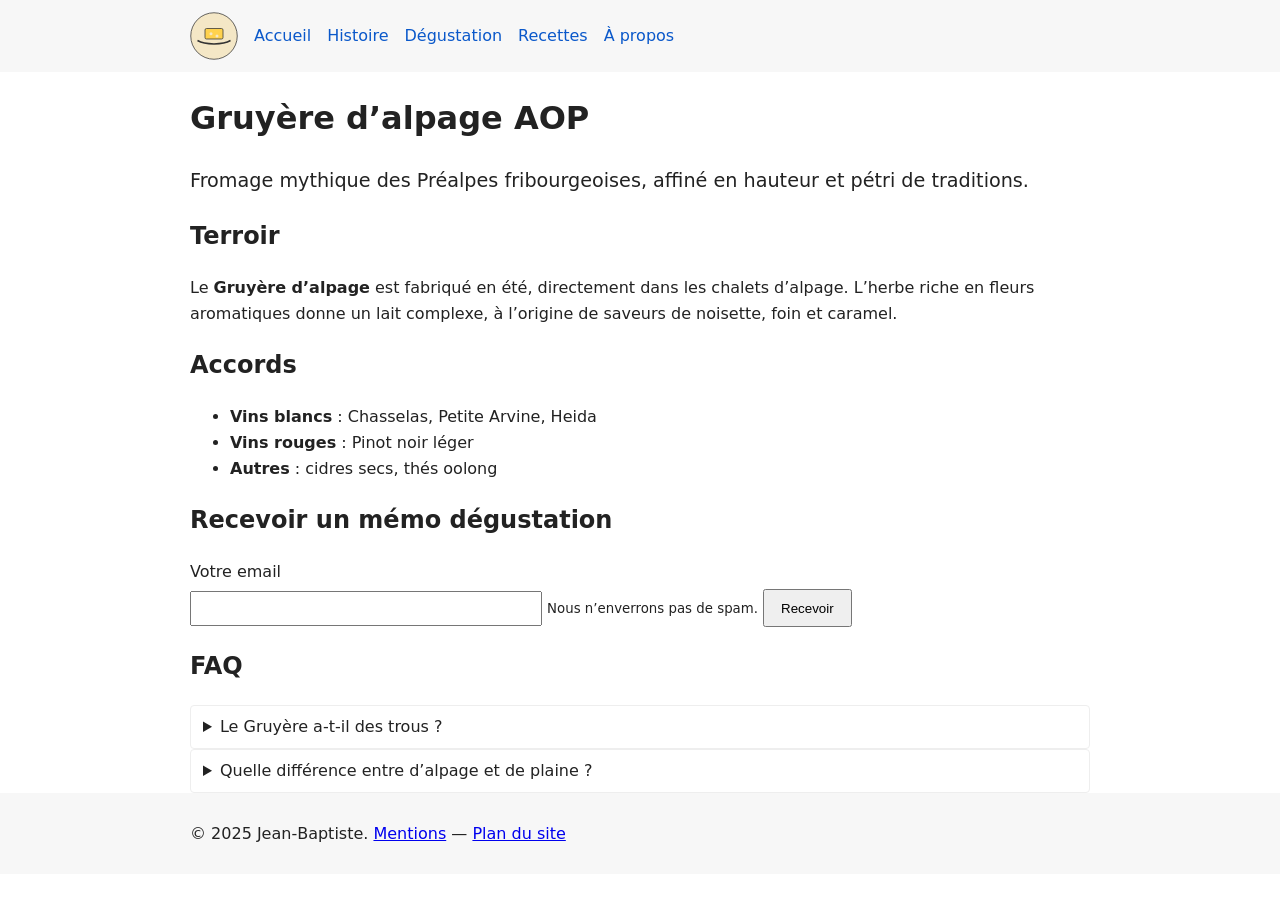
==== index.html @ f2e2c59f "Add files via upload" ====
<!doctype html>
<html lang="fr">
<head>
  <meta charset="utf-8">
  <meta name="viewport" content="width=device-width, initial-scale=1">
  <title>Gruyère d’alpage — Guide gourmand</title>
  <meta name="description" content="Découvrez l’histoire, le goût et les accords du Gruyère d’alpage AOP : terroir, fabrication, recettes et adresses pour bien le savourer.">
  <meta name="author" content="Jean‑Baptiste">
  <link rel="icon" href="/assets/images/logo.svg" type="image/svg+xml">
  <!-- Open Graph -->
  <meta property="og:title" content="Gruyère d’alpage — Guide gourmand">
  <meta property="og:description" content="Découvrez l’histoire, le goût et les accords du Gruyère d’alpage AOP : terroir, fabrication, recettes et adresses pour bien le savourer.">
  <meta property="og:type" content="website">
  <meta property="og:url" content="https://example.com/">
  <meta property="og:image" content="https://example.com/assets/images/og-image.jpg">
  <!-- Twitter -->
  <meta name="twitter:card" content="summary_large_image">
  <meta name="twitter:title" content="Gruyère d’alpage — Guide gourmand">
  <meta name="twitter:description" content="Découvrez l’histoire, le goût et les accords du Gruyère d’alpage AOP : terroir, fabrication, recettes et adresses pour bien le savourer.">
  <meta name="theme-color" content="#ffffff">
  <link rel="preload" href="/assets/styles.css" as="style">
  <link rel="stylesheet" href="/assets/styles.css">
  <link rel="manifest" href="/manifest.webmanifest">
</head>
<body>
  <a class="skip-link" href="#main">Aller au contenu</a>
  <header class="site-header" role="banner">
    <div class="container">
      <img src="/assets/images/logo.svg" alt="Logo Gruyère d’alpage" width="48" height="48" />
      <nav aria-label="Principale">
        <ul class="nav">
          <li><a href="/">Accueil</a></li>
          <li><a href="/histoire.html">Histoire</a></li>
          <li><a href="/degustation.html">Dégustation</a></li>
          <li><a href="/recettes.html">Recettes</a></li>
          <li><a href="/a-propos.html">À propos</a></li>
        </ul>
      </nav>
    </div>
  </header>

  <main id="main" class="container flow">
    <h1>Gruyère d’alpage AOP</h1>
    <p class="lead">Fromage mythique des Préalpes fribourgeoises, affiné en hauteur et pétri de traditions.</p>

    <section aria-labelledby="terroir">
      <h2 id="terroir">Terroir</h2>
      <p>Le <strong>Gruyère d’alpage</strong> est fabriqué en été, directement dans les chalets d’alpage. L’herbe riche en fleurs
      aromatiques donne un lait complexe, à l’origine de saveurs de noisette, foin et caramel.</p>
    </section>

    <section aria-labelledby="accords">
      <h2 id="accords">Accords</h2>
      <ul>
        <li><strong>Vins blancs</strong> : Chasselas, Petite Arvine, Heida</li>
        <li><strong>Vins rouges</strong> : Pinot noir léger</li>
        <li><strong>Autres</strong> : cidres secs, thés oolong</li>
      </ul>
    </section>

    <section aria-labelledby="cta">
      <h2 id="cta">Recevoir un mémo dégustation</h2>
      <form id="contact" action="mailto:example@example.com" method="post" enctype="text/plain">
        <label for="email">Votre email</label>
        <input id="email" name="email" type="email" required aria-describedby="emailHelp">
        <small id="emailHelp">Nous n’enverrons pas de spam.</small>
        <button type="submit">Recevoir</button>
      </form>
    </section>

    <section aria-labelledby="faq">
      <h2 id="faq">FAQ</h2>
      <details>
        <summary>Le Gruyère a-t‑il des trous ?</summary>
        <p>Non. Les trous sont typiques de l’Emmental. Le Gruyère traditionnellement n’en a pas.</p>
      </details>
      <details>
        <summary>Quelle différence entre d’alpage et de plaine ?</summary>
        <p>La période (été), le lieu de fabrication (chalets d’altitude) et donc le lait et les saveurs diffèrent.</p>
      </details>
    </section>
  </main>

  <footer class="site-footer">
    <div class="container">
      <p>&copy; 2025 Jean‑Baptiste. <a href="/a-propos.html">Mentions</a> — <a href="/sitemap.xml">Plan du site</a></p>
    </div>
  </footer>

  <script src="/assets/script.js" defer></script>
</body>
</html>
---- assets/styles.css ----
/* Minimal, accessible, responsive CSS */
* { box-sizing: border-box; }
html { font-family: system-ui, -apple-system, Segoe UI, Roboto, sans-serif; line-height: 1.6; }
body { margin: 0; color: #222; background: #fff; }
.container { width: min(100% - 2rem, 900px); margin-inline: auto; }
.site-header, .site-footer { background: #f7f7f7; }
.site-header .container, .site-footer .container { display: flex; align-items: center; gap: 1rem; padding: .75rem 0; }
.nav { list-style: none; display: flex; gap: 1rem; padding: 0; margin: 0; }
.nav a { text-decoration: none; color: #0a58ca; }
.nav a:focus, .nav a:hover { text-decoration: underline; }
.flow > * + * { margin-top: 1rem; }
.lead { font-size: 1.2rem; }
.skip-link { position: absolute; left: -999px; top: auto; }
.skip-link:focus { left: 1rem; top: 1rem; background: #000; color: #fff; padding: .5rem; }
label { display:block; margin:.5rem 0 .25rem; }
input[type=email] { padding:.5rem; width: 100%; max-width: 22rem; }
button { padding:.6rem 1rem; cursor: pointer; }
details { border: 1px solid #eee; padding: .5rem .75rem; border-radius: .25rem; }
.note { background: #fff2cc; padding: .75rem; border-left: 4px solid #ffd24d; }
img { max-width: 100%; height: auto; }
---- assets/styles.css ----
/* Minimal, accessible, responsive CSS */
* { box-sizing: border-box; }
html { font-family: system-ui, -apple-system, Segoe UI, Roboto, sans-serif; line-height: 1.6; }
body { margin: 0; color: #222; background: #fff; }
.container { width: min(100% - 2rem, 900px); margin-inline: auto; }
.site-header, .site-footer { background: #f7f7f7; }
.site-header .container, .site-footer .container { display: flex; align-items: center; gap: 1rem; padding: .75rem 0; }
.nav { list-style: none; display: flex; gap: 1rem; padding: 0; margin: 0; }
.nav a { text-decoration: none; color: #0a58ca; }
.nav a:focus, .nav a:hover { text-decoration: underline; }
.flow > * + * { margin-top: 1rem; }
.lead { font-size: 1.2rem; }
.skip-link { position: absolute; left: -999px; top: auto; }
.skip-link:focus { left: 1rem; top: 1rem; background: #000; color: #fff; padding: .5rem; }
label { display:block; margin:.5rem 0 .25rem; }
input[type=email] { padding:.5rem; width: 100%; max-width: 22rem; }
button { padding:.6rem 1rem; cursor: pointer; }
details { border: 1px solid #eee; padding: .5rem .75rem; border-radius: .25rem; }
.note { background: #fff2cc; padding: .75rem; border-left: 4px solid #ffd24d; }
img { max-width: 100%; height: auto; }
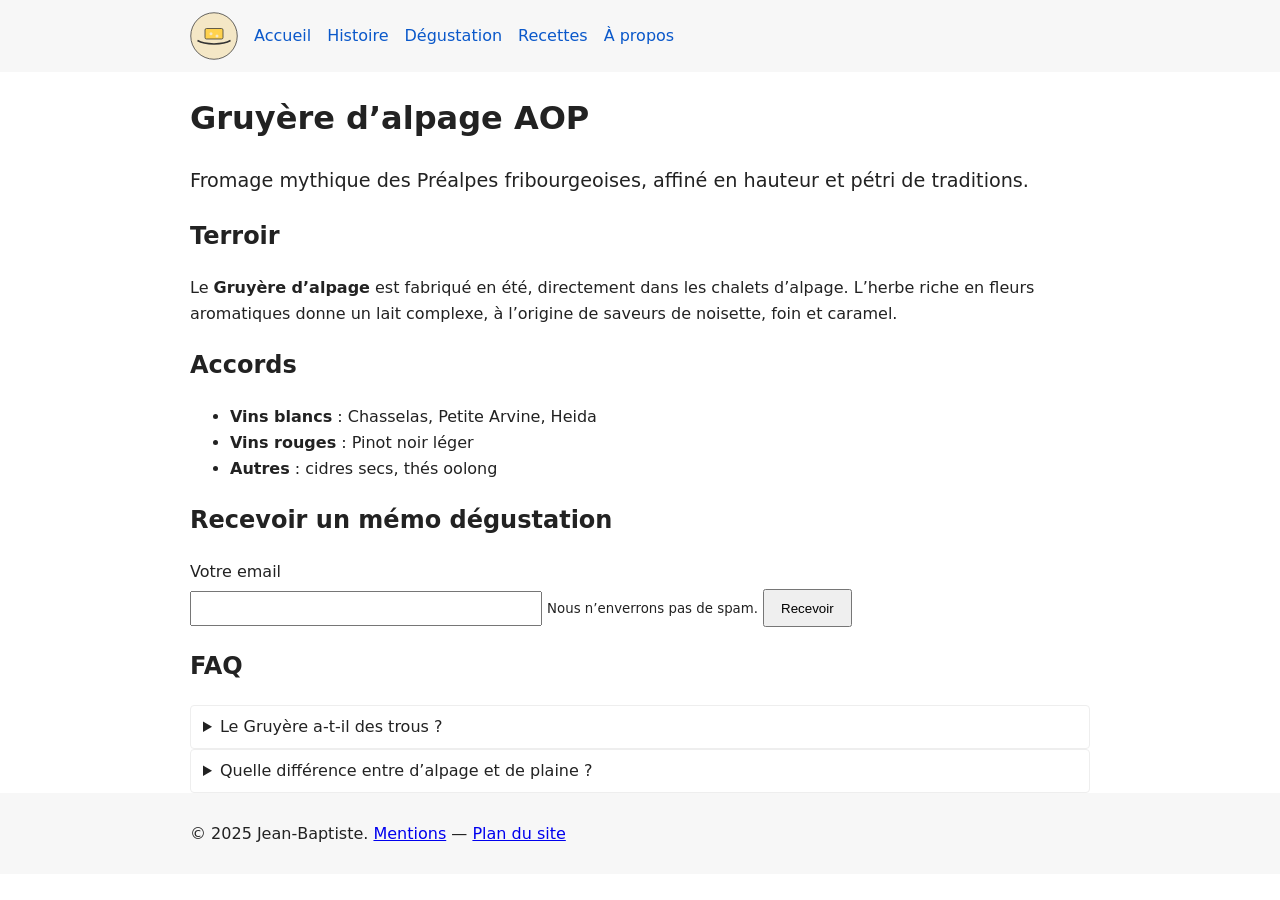
==== commit 62317b85: "Update index.html" ====
--- a/index.html
+++ b/index.html
@@ -2,6 +2,7 @@
 <html lang="fr">
 <head>
   <meta charset="utf-8">
+  <base href="https://delezejb.github.io/gruyere-cool/">
   <meta name="viewport" content="width=device-width, initial-scale=1">
   <title>Gruyère d’alpage — Guide gourmand</title>
   <meta name="description" content="Découvrez l’histoire, le goût et les accords du Gruyère d’alpage AOP : terroir, fabrication, recettes et adresses pour bien le savourer.">
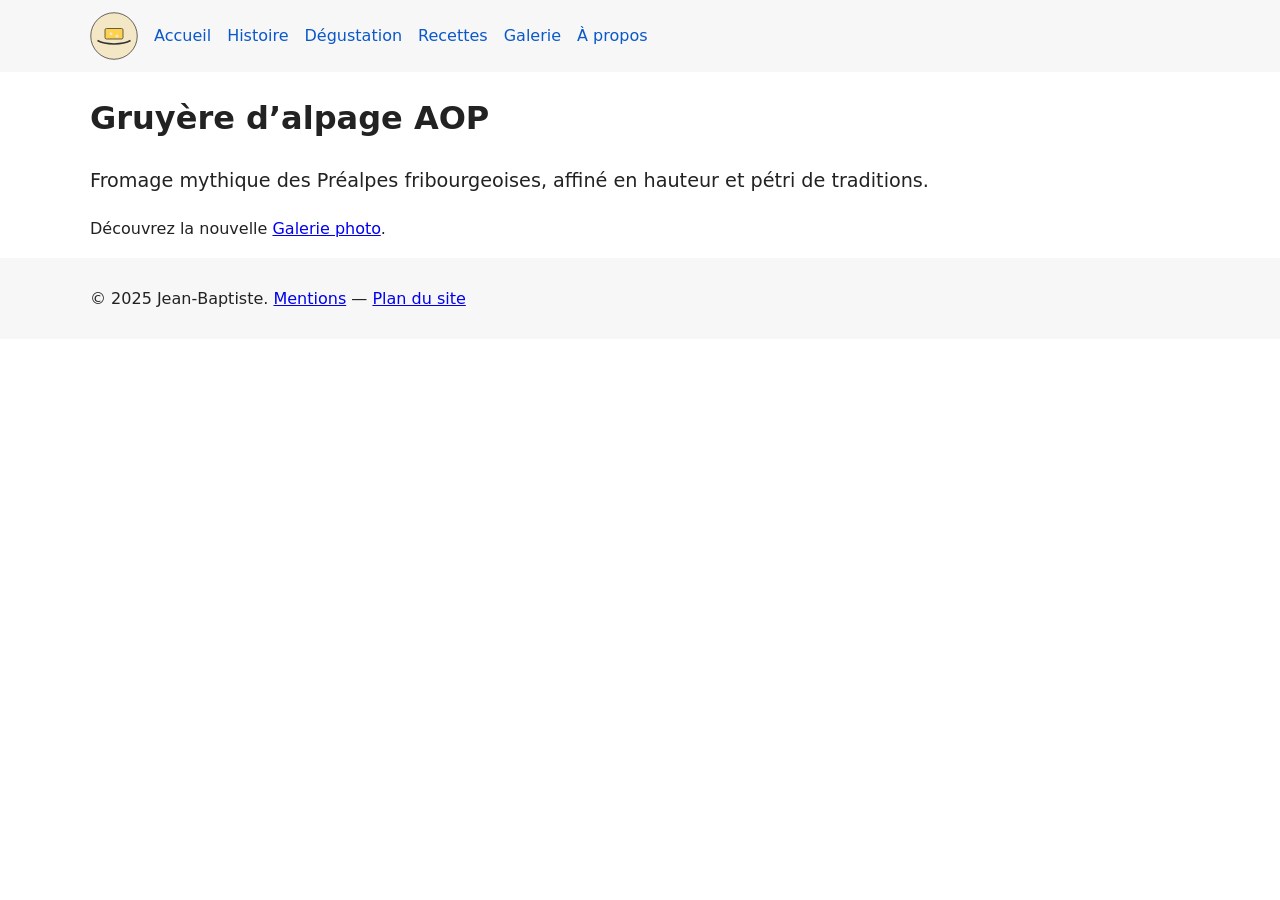
==== commit 95e2b89a: "Add files via upload" ====
--- a/index.html
+++ b/index.html
@@ -6,88 +6,49 @@
   <meta name="viewport" content="width=device-width, initial-scale=1">
   <title>Gruyère d’alpage — Guide gourmand</title>
   <meta name="description" content="Découvrez l’histoire, le goût et les accords du Gruyère d’alpage AOP : terroir, fabrication, recettes et adresses pour bien le savourer.">
-  <meta name="author" content="Jean‑Baptiste">
-  <link rel="icon" href="/assets/images/logo.svg" type="image/svg+xml">
-  <!-- Open Graph -->
   <meta property="og:title" content="Gruyère d’alpage — Guide gourmand">
   <meta property="og:description" content="Découvrez l’histoire, le goût et les accords du Gruyère d’alpage AOP : terroir, fabrication, recettes et adresses pour bien le savourer.">
   <meta property="og:type" content="website">
-  <meta property="og:url" content="https://example.com/">
-  <meta property="og:image" content="https://example.com/assets/images/og-image.jpg">
-  <!-- Twitter -->
-  <meta name="twitter:card" content="summary_large_image">
-  <meta name="twitter:title" content="Gruyère d’alpage — Guide gourmand">
-  <meta name="twitter:description" content="Découvrez l’histoire, le goût et les accords du Gruyère d’alpage AOP : terroir, fabrication, recettes et adresses pour bien le savourer.">
-  <meta name="theme-color" content="#ffffff">
-  <link rel="preload" href="/assets/styles.css" as="style">
-  <link rel="stylesheet" href="/assets/styles.css">
-  <link rel="manifest" href="/manifest.webmanifest">
+  <meta property="og:url" content="https://delezejb.github.io/gruyere-cool/">
+  <meta property="og:image" content="https://delezejb.github.io/gruyere-cool/assets/images/og-image.jpg">
+
+  <link rel="icon" href="assets/images/logo.svg" type="image/svg+xml">
+  <link rel="preload" href="assets/styles.css" as="style">
+  <link rel="stylesheet" href="assets/styles.css">
+  <link rel="manifest" href="manifest.webmanifest">
 </head>
 <body>
   <a class="skip-link" href="#main">Aller au contenu</a>
   <header class="site-header" role="banner">
     <div class="container">
-      <img src="/assets/images/logo.svg" alt="Logo Gruyère d’alpage" width="48" height="48" />
+      <img src="assets/images/logo.svg" alt="Logo Gruyère d’alpage" width="48" height="48" />
       <nav aria-label="Principale">
         <ul class="nav">
-          <li><a href="/">Accueil</a></li>
-          <li><a href="/histoire.html">Histoire</a></li>
-          <li><a href="/degustation.html">Dégustation</a></li>
-          <li><a href="/recettes.html">Recettes</a></li>
-          <li><a href="/a-propos.html">À propos</a></li>
+          <li><a href="index.html">Accueil</a></li>
+          <li><a href="histoire.html">Histoire</a></li>
+          <li><a href="degustation.html">Dégustation</a></li>
+          <li><a href="recettes.html">Recettes</a></li>
+          <li><a href="galerie.html">Galerie</a></li>
+          <li><a href="a-propos.html">À propos</a></li>
         </ul>
       </nav>
     </div>
   </header>
 
   <main id="main" class="container flow">
+
     <h1>Gruyère d’alpage AOP</h1>
     <p class="lead">Fromage mythique des Préalpes fribourgeoises, affiné en hauteur et pétri de traditions.</p>
+    <p>Découvrez la nouvelle <a href="galerie.html">Galerie photo</a>.</p>
 
-    <section aria-labelledby="terroir">
-      <h2 id="terroir">Terroir</h2>
-      <p>Le <strong>Gruyère d’alpage</strong> est fabriqué en été, directement dans les chalets d’alpage. L’herbe riche en fleurs
-      aromatiques donne un lait complexe, à l’origine de saveurs de noisette, foin et caramel.</p>
-    </section>
-
-    <section aria-labelledby="accords">
-      <h2 id="accords">Accords</h2>
-      <ul>
-        <li><strong>Vins blancs</strong> : Chasselas, Petite Arvine, Heida</li>
-        <li><strong>Vins rouges</strong> : Pinot noir léger</li>
-        <li><strong>Autres</strong> : cidres secs, thés oolong</li>
-      </ul>
-    </section>
-
-    <section aria-labelledby="cta">
-      <h2 id="cta">Recevoir un mémo dégustation</h2>
-      <form id="contact" action="mailto:example@example.com" method="post" enctype="text/plain">
-        <label for="email">Votre email</label>
-        <input id="email" name="email" type="email" required aria-describedby="emailHelp">
-        <small id="emailHelp">Nous n’enverrons pas de spam.</small>
-        <button type="submit">Recevoir</button>
-      </form>
-    </section>
-
-    <section aria-labelledby="faq">
-      <h2 id="faq">FAQ</h2>
-      <details>
-        <summary>Le Gruyère a-t‑il des trous ?</summary>
-        <p>Non. Les trous sont typiques de l’Emmental. Le Gruyère traditionnellement n’en a pas.</p>
-      </details>
-      <details>
-        <summary>Quelle différence entre d’alpage et de plaine ?</summary>
-        <p>La période (été), le lieu de fabrication (chalets d’altitude) et donc le lait et les saveurs diffèrent.</p>
-      </details>
-    </section>
   </main>
 
   <footer class="site-footer">
     <div class="container">
-      <p>&copy; 2025 Jean‑Baptiste. <a href="/a-propos.html">Mentions</a> — <a href="/sitemap.xml">Plan du site</a></p>
+      <p>&copy; 2025 Jean‑Baptiste. <a href="a-propos.html">Mentions</a> — <a href="sitemap.xml">Plan du site</a></p>
     </div>
   </footer>
 
-  <script src="/assets/script.js" defer></script>
+  <script src="assets/script.js" defer></script>
 </body>
 </html>
--- a/assets/styles.css
+++ b/assets/styles.css
@@ -2,10 +2,10 @@
 * { box-sizing: border-box; }
 html { font-family: system-ui, -apple-system, Segoe UI, Roboto, sans-serif; line-height: 1.6; }
 body { margin: 0; color: #222; background: #fff; }
-.container { width: min(100% - 2rem, 900px); margin-inline: auto; }
+.container { width: min(100% - 2rem, 1100px); margin-inline: auto; }
 .site-header, .site-footer { background: #f7f7f7; }
 .site-header .container, .site-footer .container { display: flex; align-items: center; gap: 1rem; padding: .75rem 0; }
-.nav { list-style: none; display: flex; gap: 1rem; padding: 0; margin: 0; }
+.nav { list-style: none; display: flex; gap: 1rem; padding: 0; margin: 0; flex-wrap: wrap; }
 .nav a { text-decoration: none; color: #0a58ca; }
 .nav a:focus, .nav a:hover { text-decoration: underline; }
 .flow > * + * { margin-top: 1rem; }
@@ -18,3 +18,31 @@
 details { border: 1px solid #eee; padding: .5rem .75rem; border-radius: .25rem; }
 .note { background: #fff2cc; padding: .75rem; border-left: 4px solid #ffd24d; }
 img { max-width: 100%; height: auto; }
+
+/* Galerie */
+.gallery {
+  display: grid;
+  grid-template-columns: repeat(auto-fill, minmax(240px, 1fr));
+  gap: .75rem;
+}
+.gallery figure {
+  margin: 0;
+  border: 1px solid #eee;
+  border-radius: .5rem;
+  overflow: hidden;
+  background: #fff;
+}
+.gallery img { display: block; width: 100%; height: auto; }
+.gallery figcaption { padding: .5rem .75rem; font-size: .95rem; color: #444; }
+
+/* Lightbox minimal */
+.lightbox-backdrop {
+  position: fixed; inset: 0; background: rgba(0,0,0,.8);
+  display: none; align-items: center; justify-content: center; z-index: 50;
+}
+.lightbox-backdrop[aria-hidden="false"] { display: flex; }
+.lightbox-backdrop img { max-width: 90vw; max-height: 90vh; }
+.lightbox-close {
+  position: absolute; top: 1rem; right: 1rem;
+  background: #fff; border: none; padding: .5rem .75rem; cursor: pointer;
+}
--- a/assets/styles.css
+++ b/assets/styles.css
@@ -2,10 +2,10 @@
 * { box-sizing: border-box; }
 html { font-family: system-ui, -apple-system, Segoe UI, Roboto, sans-serif; line-height: 1.6; }
 body { margin: 0; color: #222; background: #fff; }
-.container { width: min(100% - 2rem, 900px); margin-inline: auto; }
+.container { width: min(100% - 2rem, 1100px); margin-inline: auto; }
 .site-header, .site-footer { background: #f7f7f7; }
 .site-header .container, .site-footer .container { display: flex; align-items: center; gap: 1rem; padding: .75rem 0; }
-.nav { list-style: none; display: flex; gap: 1rem; padding: 0; margin: 0; }
+.nav { list-style: none; display: flex; gap: 1rem; padding: 0; margin: 0; flex-wrap: wrap; }
 .nav a { text-decoration: none; color: #0a58ca; }
 .nav a:focus, .nav a:hover { text-decoration: underline; }
 .flow > * + * { margin-top: 1rem; }
@@ -18,3 +18,31 @@
 details { border: 1px solid #eee; padding: .5rem .75rem; border-radius: .25rem; }
 .note { background: #fff2cc; padding: .75rem; border-left: 4px solid #ffd24d; }
 img { max-width: 100%; height: auto; }
+
+/* Galerie */
+.gallery {
+  display: grid;
+  grid-template-columns: repeat(auto-fill, minmax(240px, 1fr));
+  gap: .75rem;
+}
+.gallery figure {
+  margin: 0;
+  border: 1px solid #eee;
+  border-radius: .5rem;
+  overflow: hidden;
+  background: #fff;
+}
+.gallery img { display: block; width: 100%; height: auto; }
+.gallery figcaption { padding: .5rem .75rem; font-size: .95rem; color: #444; }
+
+/* Lightbox minimal */
+.lightbox-backdrop {
+  position: fixed; inset: 0; background: rgba(0,0,0,.8);
+  display: none; align-items: center; justify-content: center; z-index: 50;
+}
+.lightbox-backdrop[aria-hidden="false"] { display: flex; }
+.lightbox-backdrop img { max-width: 90vw; max-height: 90vh; }
+.lightbox-close {
+  position: absolute; top: 1rem; right: 1rem;
+  background: #fff; border: none; padding: .5rem .75rem; cursor: pointer;
+}
